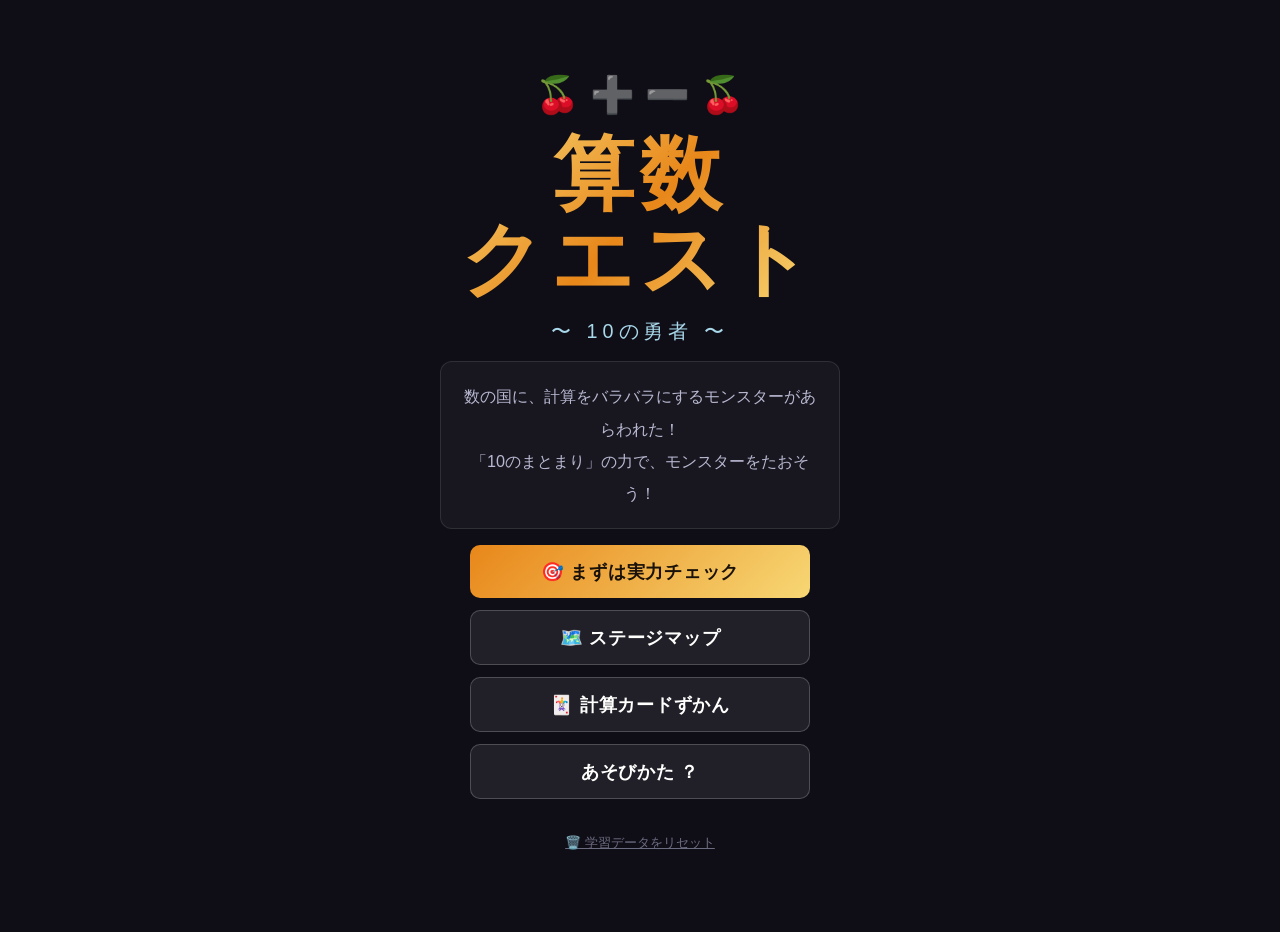
==== math-quest/math-quest.html @ d6adb6d6 "小学1年生向けの算数アプリ「算数クエスト」を追加 くり上がり・くり下がりの計算を、さくらんぼ計算（10をつくる考え方）で身につけるRPG形式のアプリ。答えはキーボードで入力する。 - 実力チェック（1" ====
<!DOCTYPE html>
<html lang="ja">
<head>
    <meta charset="UTF-8">
    <meta name="viewport" content="width=device-width, initial-scale=1.0">
    <title>算数クエスト 〜10の勇者〜</title>
    <link rel="stylesheet" href="style.css">
</head>
<body>

<!-- ========== タイトル画面 ========== -->
<div id="titleScreen" class="screen">
    <div class="title-wrap">
        <div class="title-deco">🍒 ➕ ➖ 🍒</div>
        <h1 class="game-title">算数<br>クエスト</h1>
        <p class="game-subtitle">〜 10の勇者 〜</p>
        <div class="title-story">数の国に、計算をバラバラにするモンスターがあらわれた！<br>「10のまとまり」の力で、モンスターをたおそう！</div>
        <div class="title-buttons">
            <button class="btn btn-primary" id="titleCheckBtn" onclick="startCheck()">🎯 まずは実力チェック</button>
            <button class="btn btn-secondary" id="titleMapBtn" onclick="openMap()">🗺️ ステージマップ</button>
            <button class="btn btn-secondary" style="order:3" onclick="openCards()">🃏 計算カードずかん</button>
            <button class="btn btn-secondary" style="order:4" onclick="show('howToScreen')">あそびかた ？</button>
        </div>
        <button class="btn-reset" onclick="resetAll()">🗑️ 学習データをリセット</button>
    </div>
</div>

<!-- ========== あそびかた画面 ========== -->
<div id="howToScreen" class="screen">
    <div class="panel" style="margin-top:30px">
        <h2>📖 あそびかた</h2>
        <div class="howto-list">
            <div class="howto-item">
                <span class="howto-icon">🎯</span>
                <div>
                    <strong>まずは実力チェック</strong>
                    <p>17問で、どのステージから始めればいいかを教えてくれるよ。全問正解したステージは合格になるよ。</p>
                </div>
            </div>
            <div class="howto-item">
                <span class="howto-icon">🍒</span>
                <div>
                    <strong>さくらんぼ計算で10をつくる</strong>
                    <p>くり上がり・くり下がりのコツは「10のまとまり」。数を2つに分けて、10をつくってから計算しよう。</p>
                </div>
            </div>
            <div class="howto-item">
                <span class="howto-icon">🪜</span>
                <div>
                    <strong>①②③の3ステップ</strong>
                    <p>① 手順で考える：さくらんぼ図を見ながら1つずつ答える<br>② 練習：まちがえると、とき方とアドバイスが出る<br>③ ボス戦：時間制限とハート3つ。たおすとつぎのステージへ！</p>
                </div>
            </div>
            <div class="howto-item">
                <span class="howto-icon">⌨️</span>
                <div>
                    <strong>答えはキーボードで</strong>
                    <p>数字を入れて Enter。日本語入力はOFF（半角/全角キー）にしておくと、Enter 1回で答えられるよ。</p>
                </div>
            </div>
            <div class="howto-item">
                <span class="howto-icon">➖</span>
                <div>
                    <strong>ひき算は2つのとき方</strong>
                    <p>減加法（10からひく）と減減法（先にばらをひく）、すきな方をえらべるよ。とちゅうで切りかえてもOK。</p>
                </div>
            </div>
            <div class="howto-item">
                <span class="howto-icon">🃏</span>
                <div>
                    <strong>計算カードずかん</strong>
                    <p>くり上がり36まい・くり下がり36まい。はやく正しく3回つづけて答えると★3つ。にがてなカードほどよく出るよ。</p>
                </div>
            </div>
        </div>
        <button class="btn btn-primary" onclick="showTitle()">もどる</button>
    </div>
</div>

<!-- ========== マップ画面 ========== -->
<div id="mapScreen" class="screen">
    <div class="map-header">
        <div class="player-info">
            <div class="player-avatar">🦸</div>
            <div class="player-stats">
                <div class="player-name">10の勇者</div>
                <div class="level-text" id="mapCleared"></div>
                <div class="level-text" id="mapCards"></div>
            </div>
        </div>
        <div class="streak-badge">🔥 <span id="mapStreak">0</span>日連続</div>
    </div>
    <h2 class="map-title">🗺️ 数の国マップ</h2>
    <div class="stage-grid" id="stageGrid"></div>
    <div class="intro-buttons">
        <button class="btn btn-secondary" onclick="openCards()">🃏 計算カードずかん</button>
        <button class="btn btn-secondary" onclick="showTitle()">タイトルへ</button>
    </div>
</div>

<!-- ========== ステージ紹介画面 ========== -->
<div id="stageScreen" class="screen">
    <div class="panel" style="margin-top:24px">
        <div id="stageContent"></div>
        <div class="intro-buttons">
            <button class="btn btn-secondary" onclick="openMap()">マップへもどる</button>
        </div>
    </div>
</div>

<!-- ========== バトル（問題）画面 ========== -->
<div id="battleScreen" class="screen">
    <div class="battle-wrap">
        <div class="battle-top-bar">
            <span class="stage-chip" id="battleStageChip"></span>
            <button class="btn-exit-battle" onclick="exitBattle()">✕ やめる</button>
        </div>

        <div class="battle-hps" id="battleHps">
            <div class="battle-hp-box">
                <span class="label">🦸 10の勇者</span>
                <div class="player-status" id="playerStatus"></div>
            </div>
            <div class="battle-hp-box">
                <span class="label" id="enemyLabel">👾 てき</span>
                <div class="hp-row">
                    <div class="hp-track"><div class="hp-fill enemy-fill" id="enemyHpFill" style="width:100%"></div></div>
                    <span id="enemyHpText"></span>
                </div>
            </div>
        </div>

        <div class="battle-scene" id="battleScene">
            <div class="dmg-pop" id="dmgPop"></div>
            <div class="player-dmg-pop" id="playerDmgPop"></div>
            <div class="enemy-sprite" id="enemySprite">👾</div>
        </div>

        <div class="q-progress" id="qProgress"></div>
        <div class="timer-track" id="timerWrap"><div class="timer-fill" id="timerFill"></div></div>

        <div class="q-panel">
            <div id="qArea"></div>
            <div id="fbBox"></div>
        </div>
    </div>
</div>

<!-- ========== クリア画面 ========== -->
<div id="clearScreen" class="screen">
    <div class="clear-wrap">
        <div class="clear-title" id="clearTitle">⭐ クリア！ ⭐</div>
        <div id="clearContent" class="clear-content"></div>
    </div>
</div>

<!-- ========== ゲームオーバー画面 ========== -->
<div id="gameOverScreen" class="screen">
    <div class="clear-wrap">
        <div class="gameover-title">💔 ハートがなくなった…</div>
        <p class="gameover-text">あと少し！ さくらんぼ計算の手順を思い出して、<br>もう一度ちょうせんしよう。</p>
        <div class="clear-buttons" id="gameOverButtons"></div>
    </div>
</div>

<!-- ========== 実力チェック結果画面 ========== -->
<div id="checkResultScreen" class="screen">
    <div class="clear-wrap">
        <div class="clear-title">🎯 実力チェックのけっか</div>
        <div id="checkResultContent" class="clear-content"></div>
    </div>
</div>

<!-- ========== 計算カードずかん ========== -->
<div id="cardsScreen" class="screen">
    <div class="panel" style="margin-top:24px">
        <h2>🃏 計算カードずかん</h2>
        <p class="panel-note">はやく正しく3回つづけて答えると★3つ。カードをおすと、とき方が見られるよ。</p>
        <button class="btn btn-primary" onclick="startWeakTraining()">🔥 にがてカード特訓（10問）</button>
        <p class="panel-note" id="weakNote"></p>

        <div class="card-section">
            <h3>➕ くり上がりのたし算</h3>
            <div class="card-count" id="addCardCount"></div>
            <div class="card-grid" id="addCardGrid"></div>
        </div>
        <div class="card-section">
            <h3>➖ くり下がりのひき算</h3>
            <div class="card-count" id="subCardCount"></div>
            <div class="card-grid" id="subCardGrid"></div>
        </div>
        <div class="card-legend">
            <span><span class="legend-box"></span>まだ</span>
            <span><span class="legend-box weak"></span>さいごにまちがえた</span>
            <span><span class="legend-box s1"></span>★1〜2</span>
            <span><span class="legend-box s3"></span>★3</span>
        </div>
        <div class="intro-buttons">
            <button class="btn btn-secondary" onclick="openMap()">🗺️ マップへ</button>
            <button class="btn btn-secondary" onclick="showTitle()">タイトルへ</button>
        </div>
    </div>
</div>

<!-- ========== カードのとき方（モーダル） ========== -->
<div class="modal" id="modal" onclick="if (event.target === this) closeModal()">
    <div class="modal-box">
        <div id="modalContent"></div>
        <button class="btn btn-secondary" onclick="closeModal()">とじる</button>
    </div>
</div>

<script src="data.js"></script>
<script src="problems.js"></script>
<script src="game.js"></script>
</body>
</html>
---- math-quest/style.css ----
/* ===== Reset & Base ===== */
* { margin: 0; padding: 0; box-sizing: border-box; }

:root {
    --gold: #f7d774;
    --orange: #e8871a;
    --sub: #b8b8d1;
    --sky: #a8d8ea;
    --ok: #2ecc71;
    --ng: #e74c3c;
    --ca: #ffb347;     /* 式の数・●（オレンジ） */
    --cb: #5cc8ff;     /* 式の数・●（青） */
    --cx: #ff7b7b;     /* ひく数 */
    --cherry: #e8445a;
    --stem: #7bd88f;
}

html { font-size: 18px; }

body {
    background: #0f0e17;
    color: #fffffe;
    font-family: 'Hiragino Kaku Gothic ProN', 'Meiryo', 'Yu Gothic', sans-serif;
    min-height: 100vh;
    display: flex;
    justify-content: center;
    align-items: flex-start;
}

/* ===== Screens ===== */
.screen {
    display: none;
    width: 100%;
    max-width: 680px;
    min-height: 100vh;
    padding: 16px;
    animation: fadeIn 0.3s ease;
}
.screen.active { display: block; }

@keyframes fadeIn {
    from { opacity: 0; transform: translateY(8px); }
    to   { opacity: 1; transform: translateY(0); }
}

/* ===== Title Screen ===== */
.title-wrap {
    min-height: 100vh;
    display: flex;
    flex-direction: column;
    justify-content: center;
    align-items: center;
    gap: 16px;
    text-align: center;
    padding: 40px 20px;
}
.title-deco { font-size: 2rem; animation: pulse 2s infinite; }
@keyframes pulse {
    0%,100% { transform: scale(1); }
    50%      { transform: scale(1.12); }
}
.game-title {
    font-size: 4.5rem;
    font-weight: 900;
    line-height: 1.05;
    letter-spacing: 0.08em;
    background: linear-gradient(135deg, var(--gold) 0%, var(--orange) 50%, var(--gold) 100%);
    -webkit-background-clip: text;
    -webkit-text-fill-color: transparent;
    background-clip: text;
}
.game-subtitle { font-size: 1.1rem; color: var(--sky); letter-spacing: 0.25em; }
.title-story {
    background: rgba(255,255,255,0.04);
    border: 1px solid rgba(255,255,255,0.1);
    border-radius: 12px;
    padding: 18px 22px;
    max-width: 400px;
    line-height: 2;
    font-size: 0.9rem;
    color: var(--sub);
}
.title-buttons { display: flex; flex-direction: column; gap: 12px; width: 100%; max-width: 340px; }
.title-buttons .btn { width: 100%; }

/* ===== Buttons ===== */
.btn {
    border: none;
    border-radius: 10px;
    padding: 14px 32px;
    font-size: 1.02rem;
    font-family: inherit;
    cursor: pointer;
    font-weight: bold;
    letter-spacing: 0.04em;
    transition: transform 0.15s, box-shadow 0.15s;
}
.btn-primary { background: linear-gradient(135deg, var(--orange), var(--gold)); color: #1a1208; }
.btn-primary:hover { transform: translateY(-2px); box-shadow: 0 6px 20px rgba(232,135,26,0.45); }
.btn-secondary { background: rgba(255,255,255,0.08); color: #fffffe; border: 1px solid rgba(255,255,255,0.2); }
.btn-secondary:hover { background: rgba(255,255,255,0.16); }
.btn:active { transform: translateY(0); }
.btn:disabled { opacity: 0.4; cursor: not-allowed; }
.kbd {
    display: inline-block;
    font-size: 0.68rem;
    padding: 1px 6px;
    margin-left: 4px;
    border-radius: 4px;
    border: 1px solid currentColor;
    opacity: 0.7;
    vertical-align: middle;
}

.btn-reset {
    background: none;
    border: none;
    font-family: inherit;
    color: #6b6b80;
    font-size: 0.72rem;
    text-decoration: underline;
    cursor: pointer;
    margin-top: 14px;
    padding: 6px;
}
.btn-reset:hover { color: var(--ng); }

/* ===== Generic Panel ===== */
.panel {
    background: rgba(255,255,255,0.04);
    border: 1px solid rgba(255,255,255,0.12);
    border-radius: 16px;
    padding: 26px 20px;
    margin: 20px auto;
    max-width: 640px;
    text-align: center;
}
.panel h2 { font-size: 1.4rem; margin-bottom: 14px; color: var(--gold); }
.panel-note { color: var(--sub); font-size: 0.82rem; line-height: 1.7; margin: 10px 0; }

/* ===== How To Play ===== */
.howto-list { text-align: left; margin: 20px 0; display: flex; flex-direction: column; gap: 12px; }
.howto-item { display: flex; align-items: flex-start; gap: 14px; background: rgba(255,255,255,0.03); padding: 12px 14px; border-radius: 10px; }
.howto-icon { font-size: 1.7rem; flex-shrink: 0; line-height: 1; }
.howto-item strong { display: block; color: var(--gold); margin-bottom: 3px; font-size: 0.95rem; }
.howto-item p { font-size: 0.85rem; color: var(--sub); line-height: 1.7; }

/* ===== Map Screen ===== */
.map-header {
    display: flex;
    justify-content: space-between;
    align-items: center;
    padding: 14px 16px;
    background: rgba(255,255,255,0.04);
    border: 1px solid rgba(255,255,255,0.1);
    border-radius: 12px;
    margin-bottom: 20px;
    gap: 12px;
}
.player-info { display: flex; align-items: center; gap: 12px; flex: 1; min-width: 0; }
.player-avatar { font-size: 2.4rem; flex-shrink: 0; }
.player-stats { flex: 1; min-width: 0; }
.player-name { font-weight: bold; color: var(--gold); font-size: 0.95rem; margin-bottom: 3px; }
.level-text { font-size: 0.78rem; color: var(--sky); margin-top: 2px; }
.streak-badge {
    background: rgba(247,215,116,0.12);
    border: 1px solid rgba(247,215,116,0.3);
    border-radius: 20px;
    padding: 6px 14px;
    font-size: 0.85rem;
    color: var(--gold);
    white-space: nowrap;
}
.map-title { text-align: center; font-size: 1.2rem; margin-bottom: 16px; color: var(--gold); }

.stage-grid { display: grid; grid-template-columns: repeat(2, 1fr); gap: 12px; }
.stage-card {
    position: relative;
    background: rgba(255,255,255,0.04);
    border: 2px solid rgba(255,255,255,0.1);
    border-radius: 12px;
    padding: 16px 12px 14px;
    cursor: pointer;
    text-align: center;
    transition: border-color 0.2s, background 0.2s, transform 0.15s;
}
.stage-card:hover { border-color: var(--gold); background: rgba(247,215,116,0.08); transform: translateY(-2px); }
.stage-card.cleared { border-color: var(--ok); background: rgba(46,204,113,0.07); }
.stage-card.boss { border-color: rgba(231,76,60,0.45); }
.stage-card.recommended { border-color: var(--gold); box-shadow: 0 0 16px rgba(247,215,116,0.3); }
.stage-card.locked { opacity: 0.42; cursor: default; }
.stage-card.locked:hover { border-color: rgba(255,255,255,0.1); background: rgba(255,255,255,0.04); transform: none; }
.rec-tag {
    position: absolute;
    top: -10px;
    left: 50%;
    transform: translateX(-50%);
    background: linear-gradient(135deg, var(--orange), var(--gold));
    color: #1a1208;
    font-size: 0.7rem;
    font-weight: bold;
    padding: 2px 12px;
    border-radius: 10px;
    white-space: nowrap;
}
.stage-icon { font-size: 2rem; margin-bottom: 6px; }
.stage-no { font-size: 0.7rem; color: var(--sub); }
.stage-name { font-size: 0.95rem; font-weight: bold; margin-bottom: 4px; }
.stage-example { font-size: 0.8rem; color: var(--sky); font-variant-numeric: tabular-nums; }
.step-dots { display: flex; justify-content: center; gap: 6px; margin-top: 8px; }
.step-dot { font-size: 0.9rem; color: #5c5c70; }
.step-dot.done { color: var(--ok); }
.stage-status { font-size: 0.72rem; margin-top: 6px; color: var(--sub); }

/* ===== Stage Intro ===== */
.intro-enemy { font-size: 4rem; margin: 6px 0 10px; }
.intro-title { font-size: 1.35rem; color: var(--gold); margin-bottom: 4px; font-weight: bold; }
.intro-enemy-name { font-size: 1rem; color: var(--ng); font-weight: bold; margin-bottom: 12px; }
.intro-skill-box {
    background: rgba(168,216,234,0.08);
    border: 1px solid rgba(168,216,234,0.28);
    border-radius: 10px;
    padding: 14px 16px;
    margin: 12px 0;
    font-size: 0.88rem;
    color: #c8e8f4;
    line-height: 1.8;
    text-align: left;
}
.intro-skill-box b { color: var(--gold); }
.example-box { background: rgba(0,0,0,0.2); border-radius: 12px; padding: 12px 10px 14px; margin: 12px 0; }
.intro-note { color: var(--ok); font-size: 0.82rem; margin-top: 12px; }
.intro-buttons { display: flex; gap: 12px; justify-content: center; margin-top: 20px; flex-wrap: wrap; }

.step-list { display: flex; flex-direction: column; gap: 10px; margin-top: 16px; }
.step-btn {
    display: flex;
    align-items: center;
    gap: 12px;
    width: 100%;
    text-align: left;
    background: rgba(255,255,255,0.05);
    border: 2px solid rgba(255,255,255,0.14);
    border-radius: 12px;
    padding: 12px 14px;
    color: #fffffe;
    font-family: inherit;
    font-size: 1rem;
    cursor: pointer;
    transition: border-color 0.18s, background 0.18s;
}
.step-btn:hover:not(:disabled) { border-color: var(--gold); background: rgba(247,215,116,0.1); }
.step-btn.done { border-color: rgba(46,204,113,0.55); }
.step-btn.next { border-color: var(--gold); background: rgba(247,215,116,0.08); }
.step-btn:disabled { opacity: 0.4; cursor: not-allowed; }
.step-num { font-size: 1.6rem; color: var(--gold); line-height: 1; }
.step-body { flex: 1; display: flex; flex-direction: column; gap: 2px; }
.step-label { font-weight: bold; }
.step-meta { font-size: 0.74rem; color: var(--sub); }
.step-best { font-size: 0.74rem; color: var(--sky); }
.step-state { font-size: 1.1rem; }

/* ===== ひき算のとき方の切りかえ ===== */
.method-toggle { display: flex; flex-wrap: wrap; gap: 6px; justify-content: center; align-items: center; font-size: 0.78rem; color: var(--sub); margin: 4px 0 10px; }
.method-btn {
    background: rgba(255,255,255,0.06);
    border: 2px solid rgba(255,255,255,0.16);
    border-radius: 18px;
    padding: 4px 12px;
    font-family: inherit;
    font-size: 0.8rem;
    font-weight: bold;
    color: var(--sub);
    cursor: pointer;
}
.method-btn small { font-weight: normal; font-size: 0.7rem; }
.method-btn:hover { border-color: var(--gold); }
.method-btn.active { border-color: var(--gold); color: var(--gold); background: rgba(247,215,116,0.15); }

/* ===== Battle Screen ===== */
.battle-wrap { display: flex; flex-direction: column; gap: 10px; padding: 4px 0 24px; }
.battle-top-bar { display: flex; justify-content: space-between; align-items: center; gap: 8px; }
.stage-chip {
    display: inline-block;
    background: rgba(247,215,116,0.15);
    border: 1px solid rgba(247,215,116,0.3);
    border-radius: 20px;
    padding: 3px 14px;
    font-size: 0.76rem;
    color: var(--gold);
}
.btn-exit-battle {
    flex-shrink: 0;
    background: transparent;
    border: 1px solid rgba(255,255,255,0.15);
    color: var(--sub);
    border-radius: 20px;
    padding: 4px 12px;
    font-size: 0.72rem;
    font-family: inherit;
    cursor: pointer;
}
.btn-exit-battle:hover { background: rgba(255,255,255,0.08); color: #fffffe; }

.battle-hps { display: flex; justify-content: space-between; gap: 10px; }
.battle-hp-box { flex: 1; background: rgba(255,255,255,0.04); border-radius: 8px; padding: 8px 12px; font-size: 0.82rem; }
.battle-hp-box .label { font-weight: bold; margin-bottom: 4px; display: block; }
.player-status { font-size: 0.85rem; color: var(--sub); }
.hearts { font-size: 1rem; letter-spacing: 2px; }

.hp-row { display: flex; align-items: center; gap: 8px; font-size: 0.8rem; }
.hp-track { flex: 1; height: 10px; background: rgba(255,255,255,0.1); border-radius: 5px; overflow: hidden; min-width: 60px; }
.hp-fill { height: 100%; border-radius: 5px; transition: width 0.5s ease; }
.hp-fill.enemy-fill { background: linear-gradient(90deg, var(--ng), #c0392b); }

.battle-scene {
    position: relative;
    height: 74px;
    background: rgba(255,255,255,0.02);
    border-radius: 12px;
    display: flex;
    justify-content: center;
    align-items: center;
    overflow: hidden;
}
.battle-scene.shake { animation: shake 0.35s; }
.enemy-sprite { font-size: 3.2rem; user-select: none; transition: opacity 0.4s, transform 0.4s; }
.enemy-sprite.hit { animation: enemyHit 0.35s; }
.enemy-sprite.defeated { opacity: 0.15; transform: scale(0.6) rotate(-20deg); }
@keyframes enemyHit {
    0%   { transform: translateX(0); filter: brightness(1); }
    30%  { transform: translateX(10px); filter: brightness(2.2); }
    60%  { transform: translateX(-6px); }
    100% { transform: translateX(0); filter: brightness(1); }
}
@keyframes shake {
    0%,100% { transform: translateX(0); }
    25% { transform: translateX(-6px); }
    75% { transform: translateX(6px); }
}
.dmg-pop, .player-dmg-pop {
    position: absolute;
    font-size: 1.6rem;
    opacity: 0;
    top: 10px;
    pointer-events: none;
}
.dmg-pop { right: 30%; }
.player-dmg-pop { left: 16px; }
.dmg-pop.show, .player-dmg-pop.show { animation: popUp 0.7s ease-out; }
@keyframes popUp {
    0%   { opacity: 0; transform: translateY(10px) scale(0.6); }
    30%  { opacity: 1; transform: translateY(0) scale(1.2); }
    100% { opacity: 0; transform: translateY(-14px) scale(1); }
}

.q-progress { text-align: center; font-size: 0.78rem; color: var(--sub); }

.timer-track { height: 8px; background: rgba(255,255,255,0.1); border-radius: 4px; overflow: hidden; }
.timer-fill { height: 100%; width: 100%; background: linear-gradient(90deg, var(--ok), #27ae60); }
.timer-fill.warning { background: #f39c12; }
.timer-fill.danger { background: var(--ng); }

.q-panel {
    background: rgba(255,255,255,0.04);
    border: 1px solid rgba(255,255,255,0.1);
    border-radius: 12px;
    padding: 14px 12px 18px;
    text-align: center;
}

/* ===== 式 ===== */
.eq {
    display: flex;
    justify-content: center;
    align-items: center;
    gap: 0.22em;
    font-size: 2.7rem;
    font-weight: 900;
    font-variant-numeric: tabular-nums;
    margin: 6px 0 10px;
    line-height: 1.25;
}
.eq.with-cherry { padding-bottom: 88px; }
.eq .tok { position: relative; }
.eq .tok.op { color: var(--sub); }
.eq .tok.txt { font-size: 0.55em; color: var(--sub); }
.eq .ca { color: var(--ca); }
.eq .cb { color: var(--cb); }
.eq .cx { color: var(--cx); }
.blank-q, .blank-val {
    display: inline-block;
    min-width: 1.7em;
    text-align: center;
    border-radius: 10px;
    padding: 0 0.12em;
}
.blank-q { border: 3px dashed rgba(247,215,116,0.6); color: var(--gold); }
.blank-val { border: 3px solid; }
.blank-val.ok { border-color: var(--ok); color: var(--ok); background: rgba(46,204,113,0.12); }
.blank-val.ng { border-color: var(--ng); color: var(--ng); background: rgba(231,76,60,0.12); text-decoration: line-through; }

.ans-input, .step-input {
    font-family: inherit;
    font-weight: 900;
    text-align: center;
    color: #fffffe;
    background: rgba(255,255,255,0.06);
    border: 3px solid var(--gold);
    border-radius: 10px;
}
.ans-input { font-size: inherit; width: 2.3em; padding: 0 0.1em; line-height: 1.25; }
.step-input { font-size: 1.7rem; width: 3.6em; padding: 4px 6px; }
.ans-input:focus, .step-input:focus { outline: none; box-shadow: 0 0 0 4px rgba(247,215,116,0.25); }
.nudge { animation: shake 0.3s; }

.enter-hint { font-size: 0.75rem; color: #8b8ba0; margin-top: 2px; }
.ime-tip {
    margin: 10px auto 0;
    max-width: 440px;
    font-size: 0.76rem;
    color: var(--gold);
    background: rgba(247,215,116,0.08);
    border: 1px solid rgba(247,215,116,0.3);
    border-radius: 8px;
    padding: 6px 10px;
}

/* ===== さくらんぼ ===== */
.cherry {
    position: absolute;
    top: 100%;
    left: 50%;
    transform: translateX(-50%);
    width: 110px;
    display: flex;
    flex-direction: column;
    align-items: center;
    pointer-events: none;
}
.cherry-stem { display: block; width: 110px; height: 34px; }
.cherry-stem path { stroke: var(--stem); stroke-width: 3; fill: none; stroke-linecap: round; }
.balls { width: 110px; display: flex; justify-content: space-between; }
.ball {
    width: 44px;
    height: 44px;
    border-radius: 50%;
    background: radial-gradient(circle at 35% 35%, #ff8fa3, var(--cherry));
    color: #fff;
    font-size: 21px;
    font-weight: 900;
    display: flex;
    align-items: center;
    justify-content: center;
    box-shadow: 0 2px 6px rgba(0,0,0,0.4);
    animation: ballIn 0.3s ease-out;
}
.ball.q {
    background: transparent;
    border: 3px dashed rgba(255,92,122,0.6);
    color: rgba(255,143,163,0.85);
    box-shadow: none;
    animation: none;
}
@keyframes ballIn {
    from { transform: scale(0.4); }
    to   { transform: scale(1); }
}
.eq-sm { font-size: 1.9rem; margin: 4px 0 6px; }
.eq-sm.with-cherry { padding-bottom: 74px; }
.eq-sm .cherry { transform: translateX(-50%) scale(0.82); transform-origin: top center; }
.eq-sm .blank-val, .eq-sm .blank-q { border-width: 2px; }

/* ===== 10のわく ===== */
.frames { display: flex; justify-content: center; gap: 14px; flex-wrap: wrap; margin: 4px 0 8px; }
.tenframe {
    display: grid;
    grid-template-columns: repeat(5, 24px);
    grid-auto-rows: 24px;
    gap: 4px;
    padding: 6px;
    border: 2px solid rgba(255,255,255,0.22);
    border-radius: 8px;
    background: rgba(255,255,255,0.03);
}
.tenframe.hl { border-color: var(--gold); box-shadow: 0 0 10px rgba(247,215,116,0.35); }
.cell { position: relative; border-radius: 50%; border: 1px solid rgba(255,255,255,0.1); }
.cell.a { background: var(--ca); border-color: transparent; }
.cell.b { background: var(--cb); border-color: transparent; }
.cell.x { background: rgba(255,179,71,0.22); border-color: transparent; }
.cell.x::after {
    content: '×';
    position: absolute;
    inset: 0;
    display: flex;
    align-items: center;
    justify-content: center;
    color: #ff5c5c;
    font-weight: 900;
    font-size: 19px;
}
.cell.slot { border: 2px dashed var(--gold); animation: slotPulse 1.2s ease-in-out infinite; }
@keyframes slotPulse {
    0%,100% { opacity: 0.5; }
    50%      { opacity: 1; }
}
.frame-caption { font-size: 0.85rem; color: var(--gold); margin-bottom: 6px; }

/* ===== 計算のあと ===== */
.work-lines {
    display: inline-flex;
    flex-direction: column;
    gap: 3px;
    margin: 4px auto 8px;
    padding: 6px 16px;
    background: rgba(0,0,0,0.22);
    border-left: 3px solid var(--stem);
    border-radius: 0 8px 8px 0;
    text-align: left;
    font-size: 1.05rem;
    font-weight: bold;
    font-variant-numeric: tabular-nums;
    color: #fffffe;
}
.work-line::before { content: '✓ '; color: var(--stem); }

/* ===== 手順モード ===== */
.step-prompt { font-size: 1.08rem; font-weight: bold; margin: 8px 0 10px; line-height: 1.6; }
.step-chip {
    display: inline-block;
    background: rgba(123,216,143,0.15);
    border: 1px solid rgba(123,216,143,0.4);
    color: var(--stem);
    border-radius: 14px;
    padding: 1px 10px;
    font-size: 0.72rem;
    margin-right: 8px;
    vertical-align: middle;
}
.answer-row { display: flex; gap: 10px; justify-content: center; align-items: center; }
.btn-answer { padding: 12px 20px; }
.step-msg { margin-top: 10px; font-size: 0.9rem; line-height: 1.6; }
.step-msg.ok { color: var(--ok); }
.step-msg.ng { color: #ff7b6b; }
.step-msg.hint { color: var(--gold); }

/* ===== Feedback ===== */
.feedback {
    margin-top: 12px;
    padding: 12px 14px;
    border-radius: 10px;
    font-size: 0.95rem;
    line-height: 1.7;
    text-align: center;
}
.feedback.ok { background: rgba(46,204,113,0.1); border: 1px solid rgba(46,204,113,0.3); color: var(--ok); }
.feedback.ng { background: rgba(231,76,60,0.1); border: 1px solid rgba(231,76,60,0.3); color: #ff7b6b; }
.feedback .btn { margin-top: 12px; }
.fb-head { font-weight: bold; }
.fb-head b { font-size: 1.2em; }
.fb-msg { color: var(--gold); font-size: 0.88rem; margin-top: 6px; }
.fast { color: var(--gold); font-weight: bold; }
.explain { margin-top: 10px; padding: 10px 8px; background: rgba(0,0,0,0.22); border-radius: 10px; color: #fffffe; }
.explain-title { font-size: 0.78rem; color: var(--sky); margin-bottom: 4px; }

/* ===== Clear / Result ===== */
.clear-wrap {
    min-height: 100vh;
    display: flex;
    flex-direction: column;
    justify-content: center;
    align-items: center;
    gap: 18px;
    text-align: center;
    padding: 30px 8px;
}
.clear-content { width: 100%; display: flex; flex-direction: column; align-items: center; gap: 16px; }
.clear-title { font-size: 1.8rem; color: var(--gold); font-weight: 900; }
.gameover-title { font-size: 1.8rem; color: var(--ng); font-weight: 900; }
.gameover-text { color: var(--sub); line-height: 2; }
.clear-msg { color: var(--gold); line-height: 1.8; }
.clear-buttons { display: flex; gap: 12px; justify-content: center; flex-wrap: wrap; }

.score-box {
    background: rgba(255,255,255,0.05);
    border: 1px solid rgba(255,255,255,0.1);
    border-radius: 12px;
    padding: 14px 22px;
    width: 100%;
    max-width: 320px;
}
.score-row { display: flex; justify-content: space-between; gap: 12px; padding: 7px 0; border-bottom: 1px solid rgba(255,255,255,0.06); font-size: 0.9rem; }
.score-row:last-child { border-bottom: none; }

.mastered-box { background: rgba(46,204,113,0.08); border: 1px solid rgba(46,204,113,0.3); border-radius: 12px; padding: 12px 16px; max-width: 360px; }
.mastered-title { color: var(--ok); font-size: 0.85rem; font-weight: bold; margin-bottom: 8px; }
.card-chip {
    display: inline-block;
    background: rgba(247,215,116,0.14);
    border-radius: 8px;
    padding: 3px 10px;
    margin: 3px;
    font-weight: bold;
    font-variant-numeric: tabular-nums;
}
.skill-up {
    background: linear-gradient(135deg, var(--orange), var(--gold));
    color: #1a1208;
    border-radius: 8px;
    padding: 10px 22px;
    font-weight: bold;
    font-size: 0.95rem;
}

.check-list { display: flex; flex-direction: column; gap: 8px; width: 100%; max-width: 460px; }
.check-row { display: flex; align-items: flex-start; gap: 12px; background: rgba(255,255,255,0.05); border: 2px solid transparent; border-radius: 10px; padding: 10px 14px; text-align: left; }
.check-row.rec { border-color: var(--gold); }
.check-mark { font-size: 1.5rem; width: 1.4em; text-align: center; color: var(--gold); line-height: 1.2; }
.check-body { flex: 1; }
.check-name { font-size: 0.92rem; font-weight: bold; }
.check-score { font-size: 0.78rem; color: var(--sub); }
.check-wrong { font-size: 0.74rem; color: #ff7b6b; margin-top: 2px; }
.check-rec { color: #fffffe; }
.check-rec b { color: var(--gold); }

/* ===== 計算カードずかん ===== */
.card-section { margin: 22px 0 6px; }
.card-section h3 { color: var(--gold); font-size: 1rem; margin-bottom: 2px; }
.card-count { font-size: 0.8rem; color: var(--sky); margin-bottom: 8px; }
.card-grid { display: grid; grid-template-columns: repeat(8, minmax(0, 1fr)); gap: 5px; }
.card-cell {
    aspect-ratio: 1 / 0.85;
    display: flex;
    flex-direction: column;
    align-items: center;
    justify-content: center;
    gap: 1px;
    background: rgba(255,255,255,0.04);
    border: 2px solid rgba(255,255,255,0.1);
    border-radius: 8px;
    color: #77778c;
    font-family: inherit;
    font-size: 0.74rem;
    cursor: pointer;
    padding: 2px;
    transition: transform 0.15s;
}
.card-cell:hover { transform: translateY(-2px); border-color: var(--gold); }
.card-cell.blank { visibility: hidden; }
.card-cell.tried { color: #fffffe; }
.card-cell.s1, .card-cell.s2 { border-color: rgba(247,215,116,0.55); background: rgba(247,215,116,0.08); }
.card-cell.s3 { border-color: var(--ok); background: rgba(46,204,113,0.15); }
.card-cell.weak { border-color: var(--ng); background: rgba(231,76,60,0.14); }
.card-eq { font-weight: bold; white-space: nowrap; font-variant-numeric: tabular-nums; }
.card-stars { font-size: 0.56rem; color: var(--gold); letter-spacing: -1px; }
.card-legend { display: flex; flex-wrap: wrap; justify-content: center; gap: 6px 14px; font-size: 0.74rem; color: var(--sub); margin-top: 14px; }
.legend-box { display: inline-block; width: 12px; height: 12px; border-radius: 3px; border: 2px solid rgba(255,255,255,0.15); vertical-align: -1px; margin-right: 4px; }
.legend-box.weak { border-color: var(--ng); background: rgba(231,76,60,0.2); }
.legend-box.s1 { border-color: rgba(247,215,116,0.6); background: rgba(247,215,116,0.12); }
.legend-box.s3 { border-color: var(--ok); background: rgba(46,204,113,0.2); }

/* ===== Modal ===== */
.modal {
    position: fixed;
    inset: 0;
    background: rgba(0,0,0,0.65);
    display: none;
    align-items: center;
    justify-content: center;
    padding: 16px;
    z-index: 50;
}
.modal.open { display: flex; }
.modal-box {
    background: #1b1a2e;
    border: 1px solid rgba(255,255,255,0.15);
    border-radius: 16px;
    padding: 20px 16px;
    width: 100%;
    max-width: 460px;
    max-height: 92vh;
    overflow-y: auto;
    text-align: center;
}
.modal-title { font-size: 1.6rem; font-weight: 900; color: var(--gold); font-variant-numeric: tabular-nums; }
.modal-stat { font-size: 0.8rem; color: var(--sub); margin-bottom: 8px; }
.modal-box > .btn { margin-top: 12px; }

/* ===== Responsive ===== */
@media (max-width: 480px) {
    .game-title { font-size: 3.2rem; }
    .stage-grid { grid-template-columns: 1fr; }
    .battle-hps { flex-direction: column; gap: 6px; }
    .eq { font-size: 2.3rem; }
    .eq-sm { font-size: 1.7rem; }
    .tenframe { grid-template-columns: repeat(5, 20px); grid-auto-rows: 20px; gap: 3px; }
    .cell.x::after { font-size: 16px; }
    .panel { padding: 22px 12px; }
    .panel > .btn { padding: 12px 18px; }
    .card-grid { gap: 3px; }
    .card-cell { font-size: 0.6rem; border-width: 1px; border-radius: 6px; padding: 1px; }
    .card-stars { font-size: 0.45rem; }
}
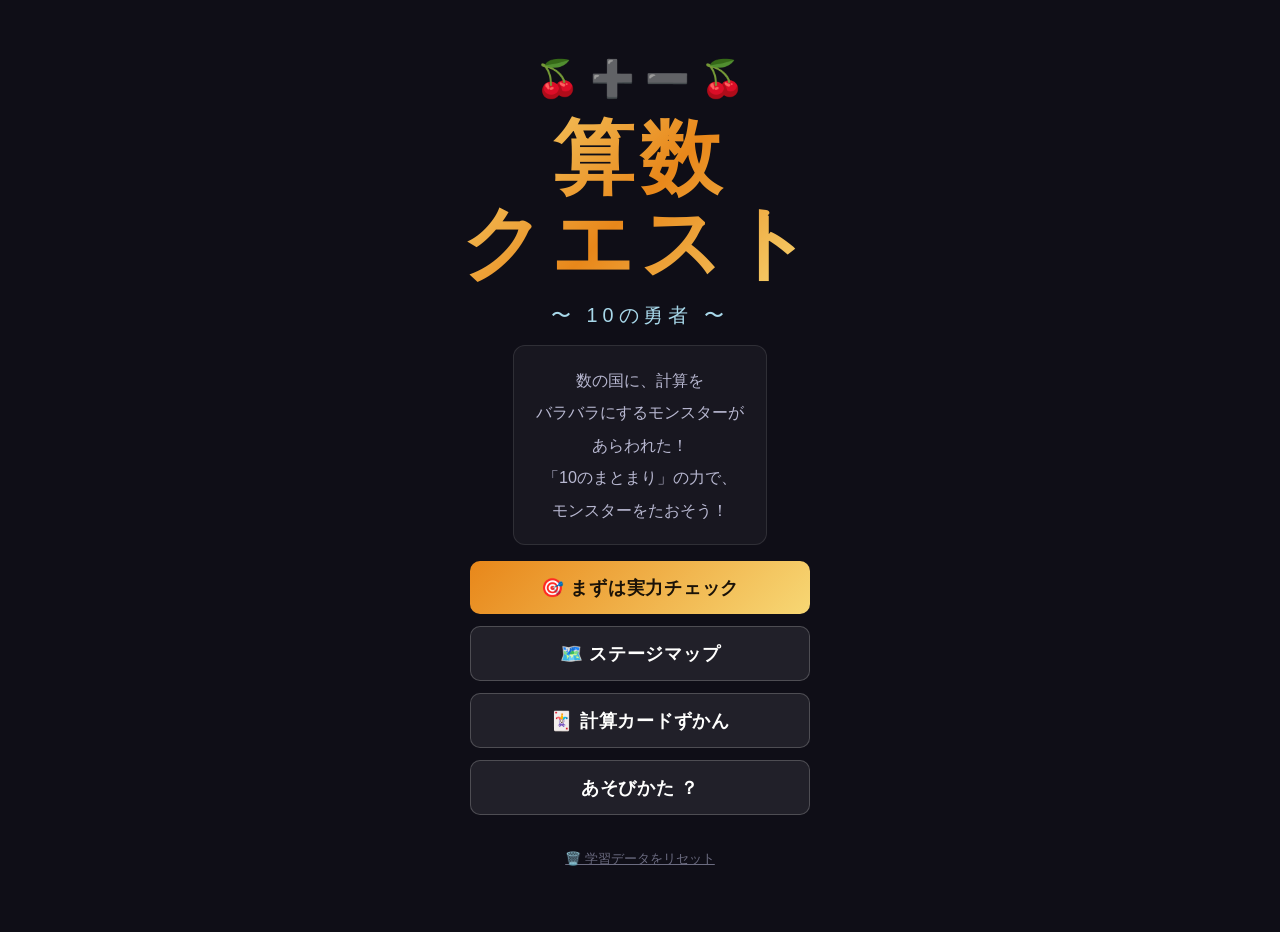
==== commit 2803a539: "算数クエストのタイトル画面のストーリー文が不自然に折り返される問題を修正 2行の長い文だったため「たおそ／う！」のように単語の途中で改行されていた。 漢字クエストと同じく句の切れ目で5行に区切り直し、" ====
--- a/math-quest/math-quest.html
+++ b/math-quest/math-quest.html
@@ -14,7 +14,13 @@
         <div class="title-deco">🍒 ➕ ➖ 🍒</div>
         <h1 class="game-title">算数<br>クエスト</h1>
         <p class="game-subtitle">〜 10の勇者 〜</p>
-        <div class="title-story">数の国に、計算をバラバラにするモンスターがあらわれた！<br>「10のまとまり」の力で、モンスターをたおそう！</div>
+        <div class="title-story">
+            数の国に、計算を<br>
+            バラバラにするモンスターが<br>
+            あらわれた！<br>
+            「10のまとまり」の力で、<br>
+            モンスターをたおそう！
+        </div>
         <div class="title-buttons">
             <button class="btn btn-primary" id="titleCheckBtn" onclick="startCheck()">🎯 まずは実力チェック</button>
             <button class="btn btn-secondary" id="titleMapBtn" onclick="openMap()">🗺️ ステージマップ</button>
